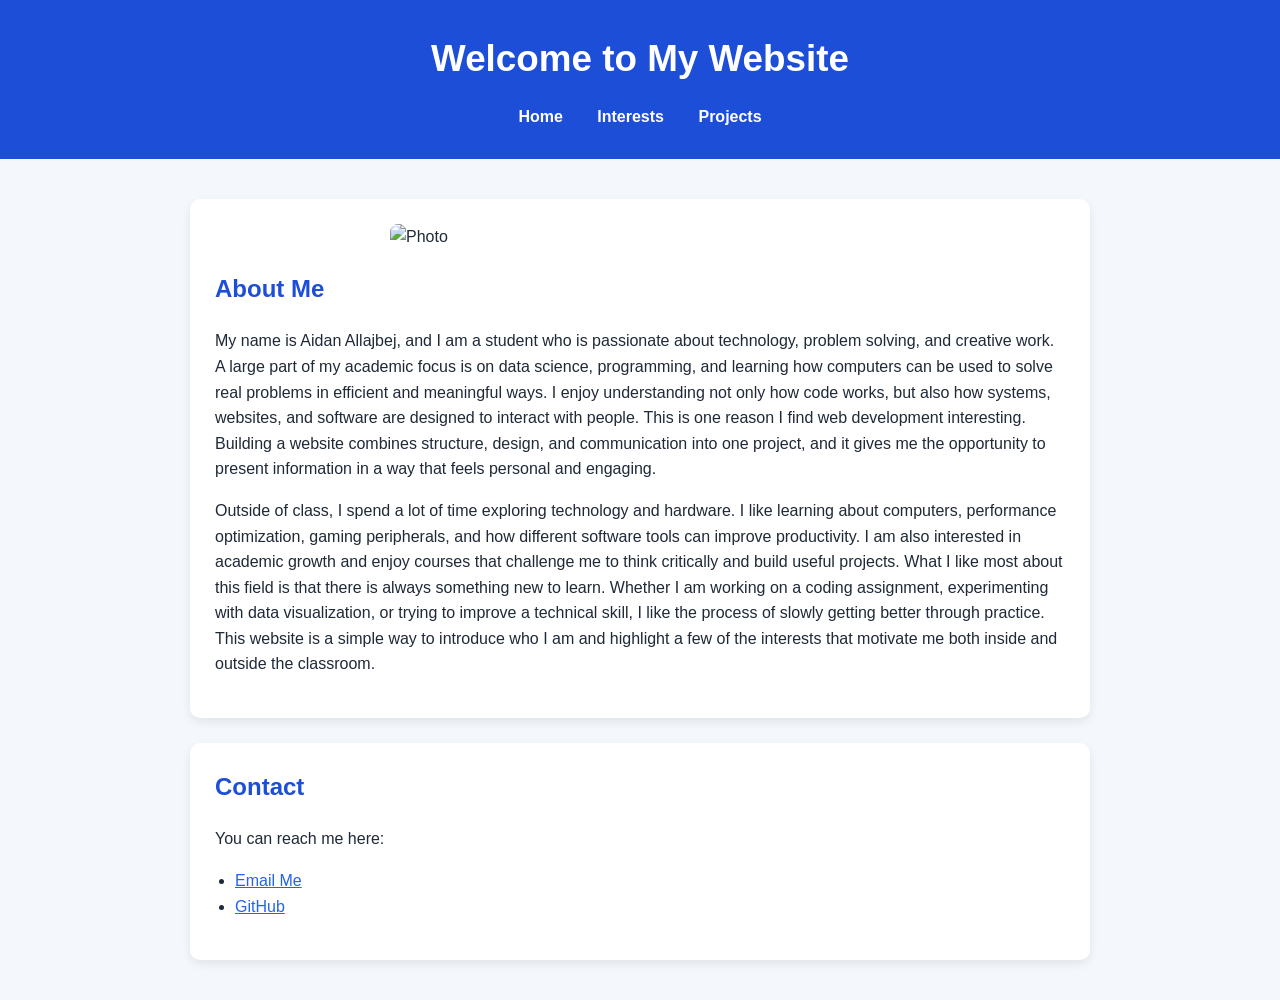
==== index.html @ 7dae1902 "Update email contact in index.html" ====
<!DOCTYPE html>
<html lang="en">
<head>
  <meta charset="UTF-8" />
  <meta name="viewport" content="width=device-width, initial-scale=1.0" />
  <title>Aidan Allajbej | Home</title>
  <link rel="stylesheet" href="style.css" />
</head>
<body>
  <header>
    <h1>Welcome to My Website</h1>
    <nav>
    <a href="index.html">Home</a>
    <a href="hobbies.html">Interests</a>
    <a href="projects.html">Projects</a>
</nav>
  </header>

  <main>
    <section class="card">
      <img src="img/profile.jpg" alt="Photo" class="hero-img" />
      <h2>About Me</h2>
      <p>
        My name is Aidan Allajbej, and I am a student who is passionate about technology,
        problem solving, and creative work. A large part of my academic focus is on data science,
        programming, and learning how computers can be used to solve real problems in efficient
        and meaningful ways. I enjoy understanding not only how code works, but also how systems,
        websites, and software are designed to interact with people. This is one reason I find web
        development interesting. Building a website combines structure, design, and communication
        into one project, and it gives me the opportunity to present information in a way that feels
        personal and engaging.
      </p>
      <p>
        Outside of class, I spend a lot of time exploring technology and hardware. I like learning
        about computers, performance optimization, gaming peripherals, and how different software
        tools can improve productivity. I am also interested in academic growth and enjoy courses
        that challenge me to think critically and build useful projects. What I like most about this
        field is that there is always something new to learn. Whether I am working on a coding
        assignment, experimenting with data visualization, or trying to improve a technical skill,
        I like the process of slowly getting better through practice. This website is a simple way
        to introduce who I am and highlight a few of the interests that motivate me both inside and
        outside the classroom.
      </p>
    </section>

    <section class="card">
      <h2>Contact</h2>
      <p>You can reach me here:</p>
      <ul>
        <li><a href="allajbej.a@northeastern.edu">Email Me</a></li>
        <li><a href="https://github.com/Aidan-Z-A" target="_blank">GitHub</a></li>
      </ul>
    </section>
  </main>
</body>
</html>
---- style.css ----
/* ---------- Global Styles ---------- */

body {
  font-family: Arial, Helvetica, sans-serif;
  margin: 0;
  background-color: #f4f7fb;
  color: #1f2937;
  line-height: 1.6;
}


/* ---------- Header ---------- */

header {
  background-color: #1d4ed8;
  color: white;
  text-align: center;
  padding: 30px 20px;
}

header h1 {
  margin: 0;
  font-size: 2.3rem;
}


/* ---------- Navigation ---------- */

nav {
  margin-top: 15px;
}

nav a {
  text-decoration: none;
  color: white;
  font-weight: bold;
  margin: 0 15px;
  font-size: 1rem;
}

nav a:hover {
  text-decoration: underline;
}


/* ---------- Main Layout ---------- */

main {
  max-width: 900px;
  margin: 40px auto;
  padding: 0 20px;
}


/* ---------- Card Sections ---------- */

.card {
  background: white;
  padding: 25px;
  margin-bottom: 25px;
  border-radius: 10px;

  /* subtle shadow */
  box-shadow: 0 4px 10px rgba(0,0,0,0.08);
}


/* ---------- Headings ---------- */

h2 {
  color: #1d4ed8;
  margin-top: 0;
}

h3 {
  color: #374151;
}


/* ---------- Images ---------- */

.hero-img {
  width: 100%;
  max-width: 500px;
  display: block;
  margin: 0 auto 20px auto;
  border-radius: 8px;
}


/* ---------- Lists ---------- */

ul {
  padding-left: 20px;
}


/* ---------- Links ---------- */

a {
  color: #2563eb;
}


/* ---------- Chart container (for your D3 project) ---------- */

#chart {
  margin-top: 25px;
}
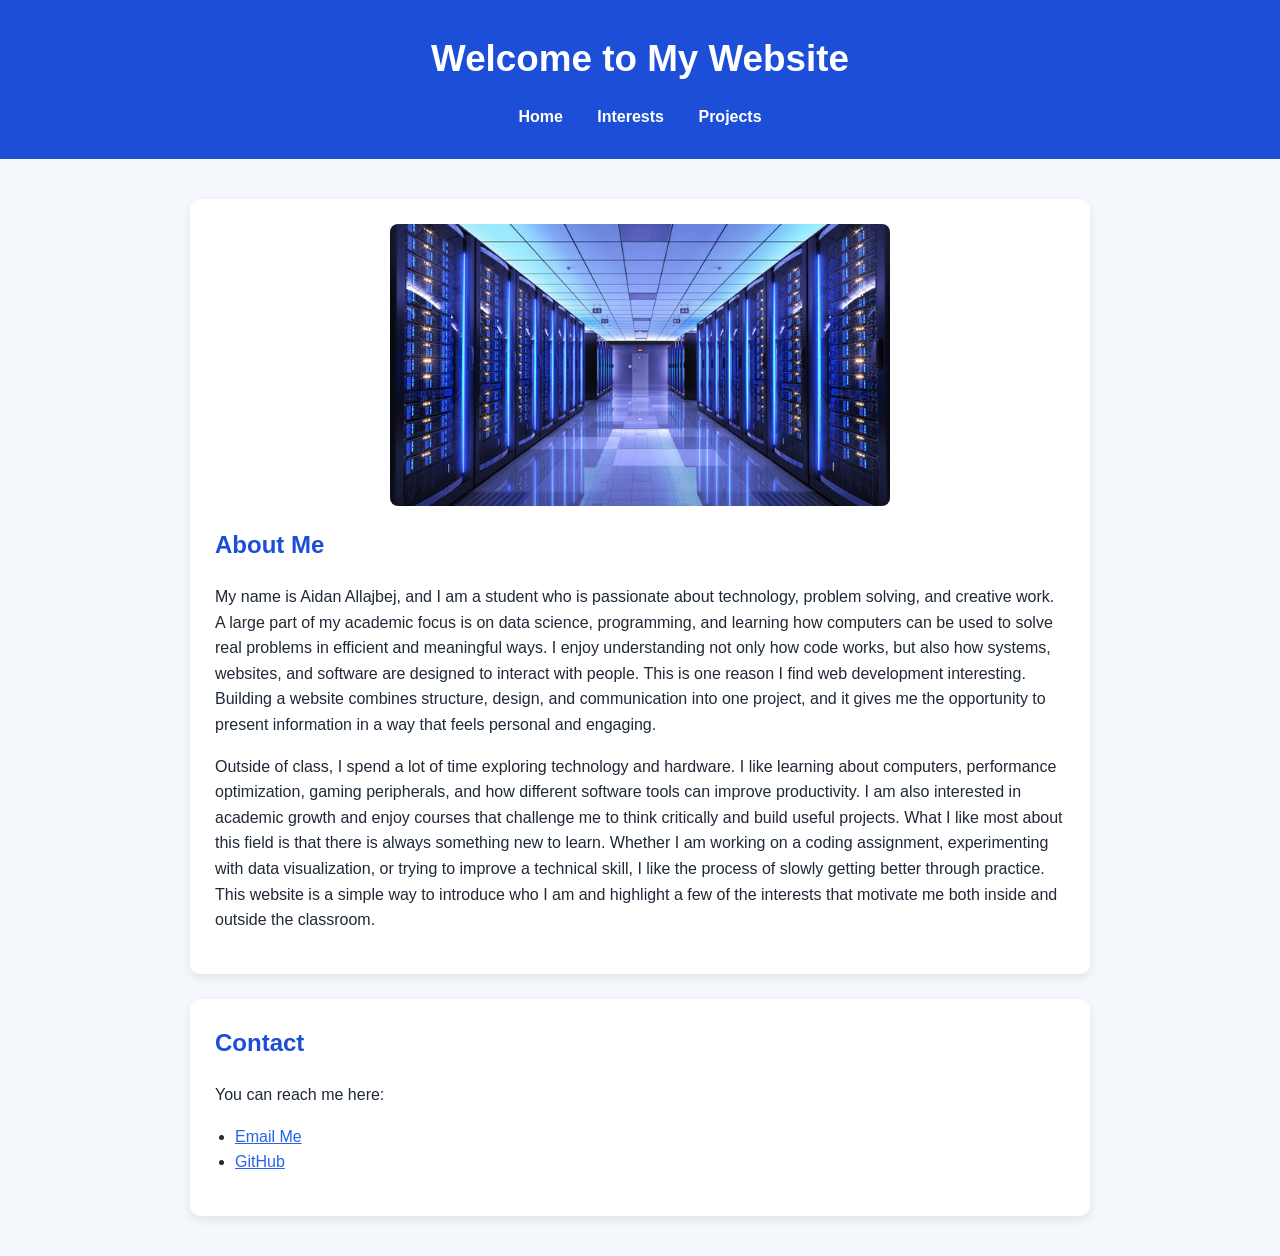
==== commit 6b3fb1d4: "Update index.html" ====
--- a/index.html
+++ b/index.html
@@ -18,7 +18,7 @@
 
   <main>
     <section class="card">
-      <img src="img/profile.jpg" alt="Photo" class="hero-img" />
+      <img src="hero-img.jpg" alt="Photo" class="hero-img" />
       <h2>About Me</h2>
       <p>
         My name is Aidan Allajbej, and I am a student who is passionate about technology,
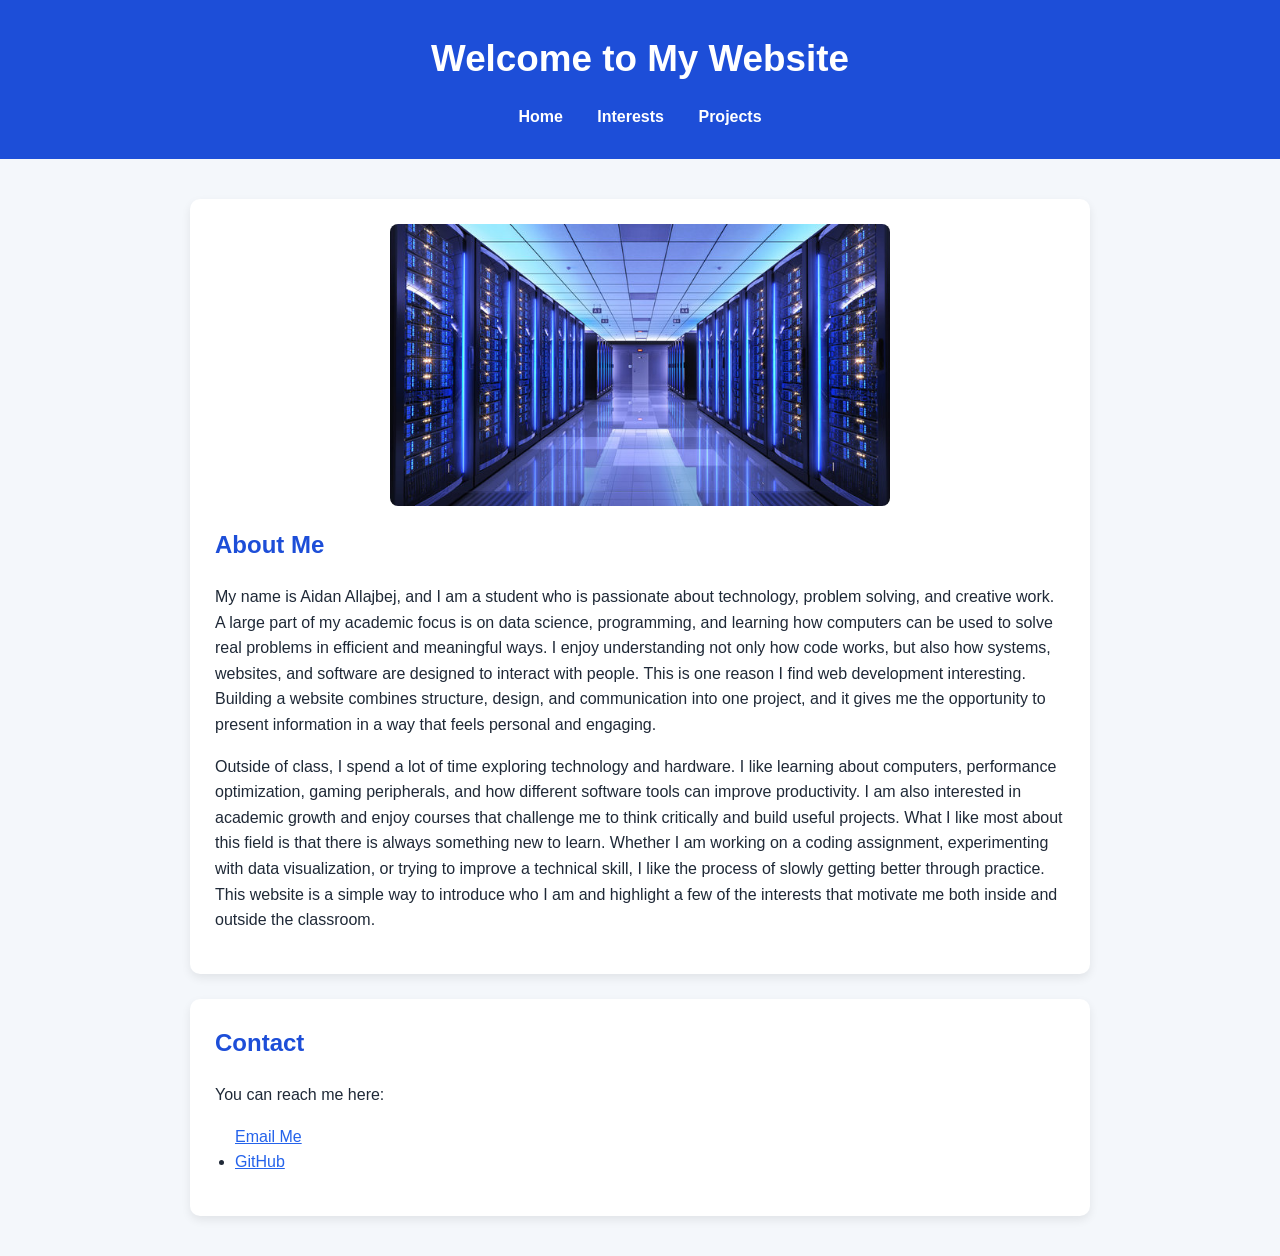
==== commit 75145d0d: "Update email link to use mailto format" ====
--- a/index.html
+++ b/index.html
@@ -47,7 +47,7 @@
       <h2>Contact</h2>
       <p>You can reach me here:</p>
       <ul>
-        <li><a href="allajbej.a@northeastern.edu">Email Me</a></li>
+        <a href="mailto:allajbej.a@northeastern.edu">Email Me</a>
         <li><a href="https://github.com/Aidan-Z-A" target="_blank">GitHub</a></li>
       </ul>
     </section>
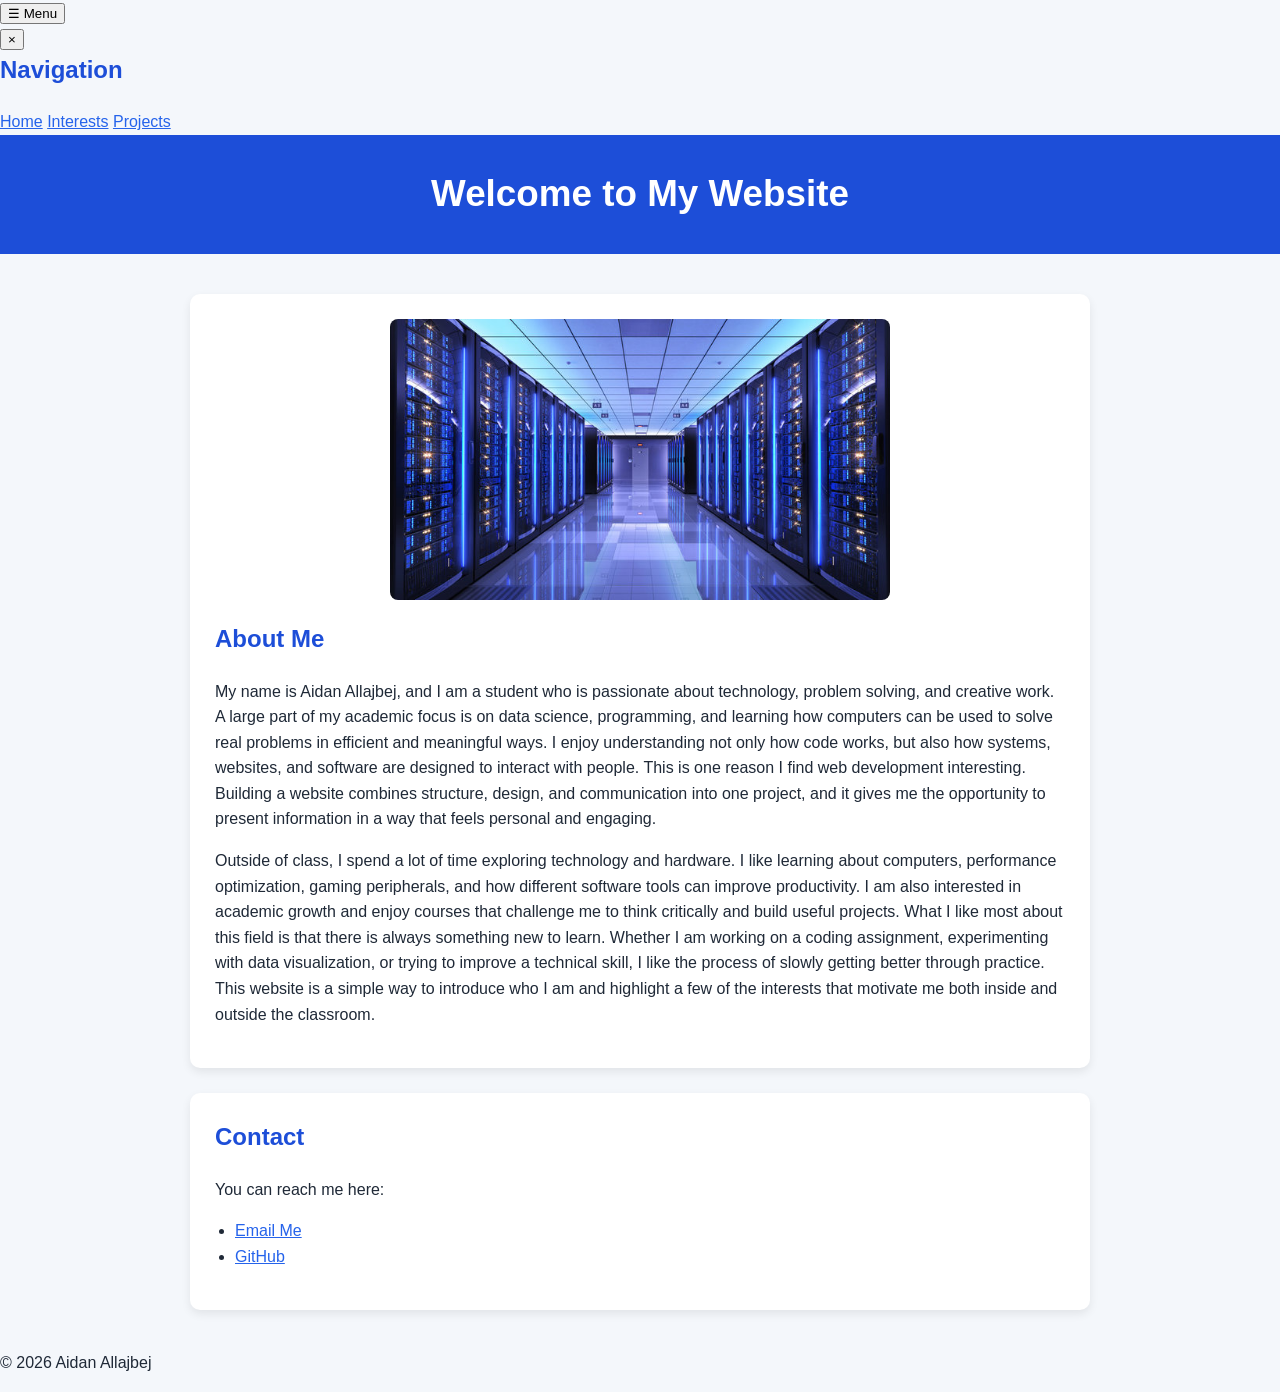
==== commit 3983878a: "Implement sidebar navigation and enhance accessibility Added a sidebar navigation with toggle functi" ====
--- a/index.html
+++ b/index.html
@@ -7,18 +7,25 @@
   <link rel="stylesheet" href="style.css" />
 </head>
 <body>
-  <header>
-    <h1>Welcome to My Website</h1>
-    <nav>
+  <button class="menu-toggle" onclick="toggleSidebar()">☰ Menu</button>
+
+  <aside id="sidebar" class="sidebar">
+    <button class="close-btn" onclick="toggleSidebar()">×</button>
+    <h2>Navigation</h2>
     <a href="index.html">Home</a>
     <a href="hobbies.html">Interests</a>
     <a href="projects.html">Projects</a>
-</nav>
+  </aside>
+
+  <div id="overlay" class="overlay" onclick="toggleSidebar()"></div>
+
+  <header>
+    <h1>Welcome to My Website</h1>
   </header>
 
   <main>
     <section class="card">
-      <img src="hero-img.jpg" alt="Photo" class="hero-img" />
+      <img src="hero-img.jpg" alt="Portrait of Aidan Allajbej" class="hero-img" />
       <h2>About Me</h2>
       <p>
         My name is Aidan Allajbej, and I am a student who is passionate about technology,
@@ -47,10 +54,21 @@
       <h2>Contact</h2>
       <p>You can reach me here:</p>
       <ul>
-        <a href="mailto:allajbej.a@northeastern.edu">Email Me</a>
+        <li><a href="mailto:allajbej.a@northeastern.edu">Email Me</a></li>
         <li><a href="https://github.com/Aidan-Z-A" target="_blank">GitHub</a></li>
       </ul>
     </section>
   </main>
+
+  <footer>
+    <p>© 2026 Aidan Allajbej</p>
+  </footer>
+
+  <script>
+    function toggleSidebar() {
+      document.getElementById("sidebar").classList.toggle("open");
+      document.getElementById("overlay").classList.toggle("show");
+    }
+  </script>
 </body>
 </html>
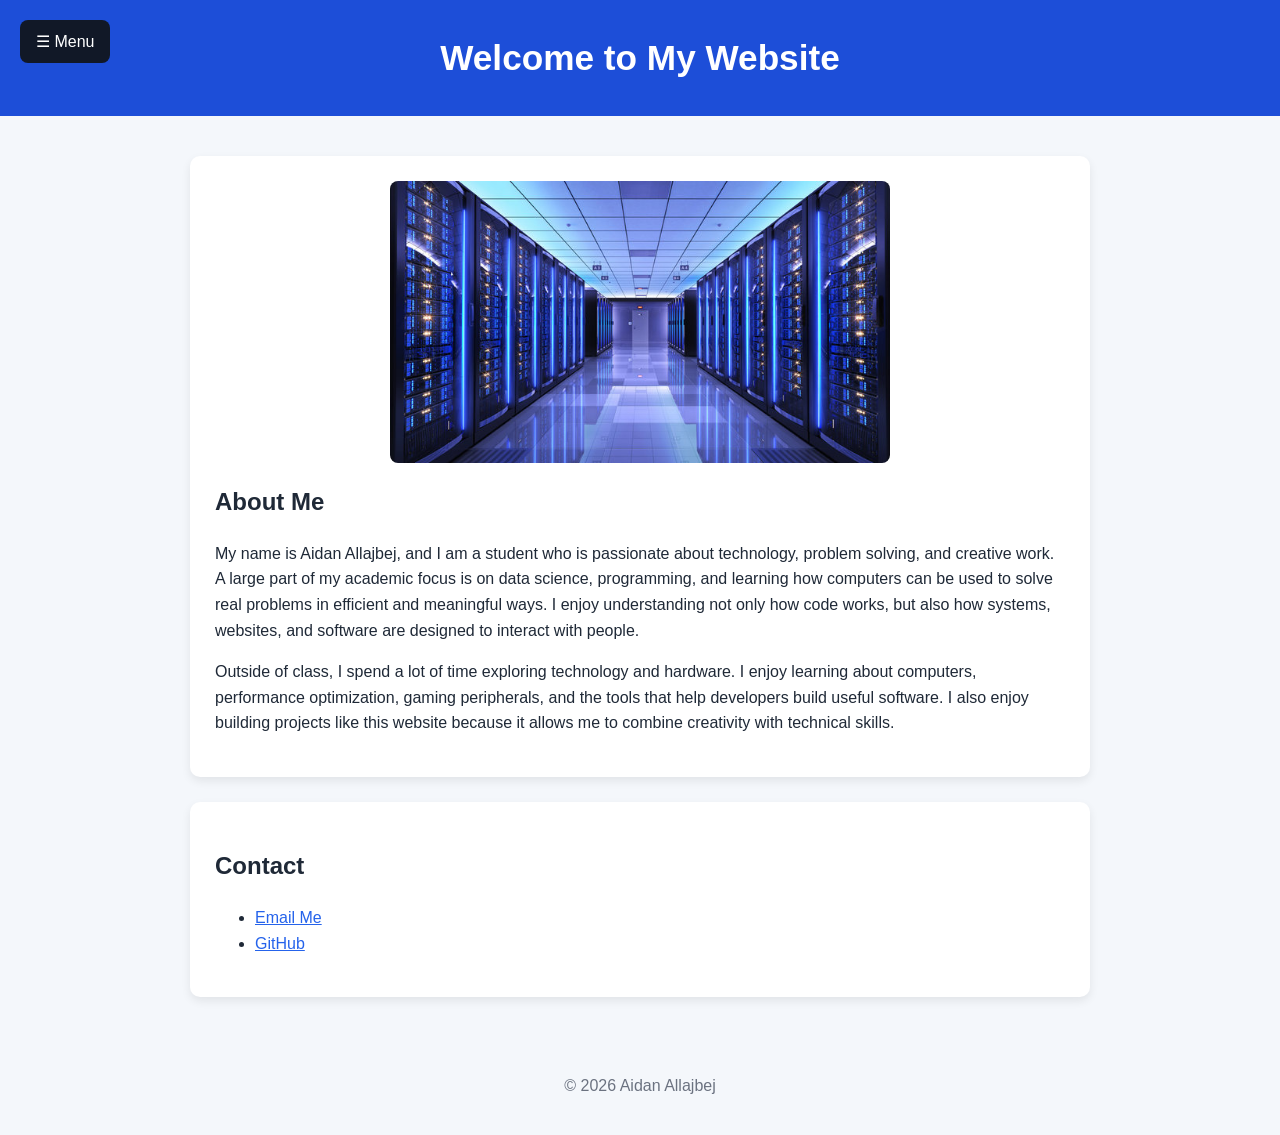
==== commit 1d6637c0: "Fix HTML formatting and structure" ====
--- a/index.html
+++ b/index.html
@@ -1,74 +1,78 @@
 <!DOCTYPE html>
 <html lang="en">
 <head>
-  <meta charset="UTF-8" />
-  <meta name="viewport" content="width=device-width, initial-scale=1.0" />
+  <meta charset="UTF-8">
+  <meta name="viewport" content="width=device-width, initial-scale=1.0">
   <title>Aidan Allajbej | Home</title>
-  <link rel="stylesheet" href="style.css" />
+  <link rel="stylesheet" href="style.css">
 </head>
+
 <body>
-  <button class="menu-toggle" onclick="toggleSidebar()">☰ Menu</button>
 
-  <aside id="sidebar" class="sidebar">
-    <button class="close-btn" onclick="toggleSidebar()">×</button>
-    <h2>Navigation</h2>
-    <a href="index.html">Home</a>
-    <a href="hobbies.html">Interests</a>
-    <a href="projects.html">Projects</a>
-  </aside>
+<button class="menu-toggle" onclick="toggleSidebar()">☰ Menu</button>
 
-  <div id="overlay" class="overlay" onclick="toggleSidebar()"></div>
+<aside id="sidebar" class="sidebar">
+  <button class="close-btn" onclick="toggleSidebar()">×</button>
+  <h2>Navigation</h2>
+  <a href="index.html">Home</a>
+  <a href="hobbies.html">Interests</a>
+  <a href="projects.html">Projects</a>
+</aside>
 
-  <header>
-    <h1>Welcome to My Website</h1>
-  </header>
+<div id="overlay" class="overlay" onclick="toggleSidebar()"></div>
 
-  <main>
-    <section class="card">
-      <img src="hero-img.jpg" alt="Portrait of Aidan Allajbej" class="hero-img" />
-      <h2>About Me</h2>
-      <p>
-        My name is Aidan Allajbej, and I am a student who is passionate about technology,
-        problem solving, and creative work. A large part of my academic focus is on data science,
-        programming, and learning how computers can be used to solve real problems in efficient
-        and meaningful ways. I enjoy understanding not only how code works, but also how systems,
-        websites, and software are designed to interact with people. This is one reason I find web
-        development interesting. Building a website combines structure, design, and communication
-        into one project, and it gives me the opportunity to present information in a way that feels
-        personal and engaging.
-      </p>
-      <p>
-        Outside of class, I spend a lot of time exploring technology and hardware. I like learning
-        about computers, performance optimization, gaming peripherals, and how different software
-        tools can improve productivity. I am also interested in academic growth and enjoy courses
-        that challenge me to think critically and build useful projects. What I like most about this
-        field is that there is always something new to learn. Whether I am working on a coding
-        assignment, experimenting with data visualization, or trying to improve a technical skill,
-        I like the process of slowly getting better through practice. This website is a simple way
-        to introduce who I am and highlight a few of the interests that motivate me both inside and
-        outside the classroom.
-      </p>
-    </section>
+<header>
+  <h1>Welcome to My Website</h1>
+</header>
 
-    <section class="card">
-      <h2>Contact</h2>
-      <p>You can reach me here:</p>
-      <ul>
-        <li><a href="mailto:allajbej.a@northeastern.edu">Email Me</a></li>
-        <li><a href="https://github.com/Aidan-Z-A" target="_blank">GitHub</a></li>
-      </ul>
-    </section>
-  </main>
+<main>
 
-  <footer>
-    <p>© 2026 Aidan Allajbej</p>
-  </footer>
+<section class="card">
+  <img src="hero-img.jpg" alt="Portrait of Aidan Allajbej" class="hero-img">
 
-  <script>
-    function toggleSidebar() {
-      document.getElementById("sidebar").classList.toggle("open");
-      document.getElementById("overlay").classList.toggle("show");
-    }
-  </script>
+  <h2>About Me</h2>
+
+  <p>
+    My name is Aidan Allajbej, and I am a student who is passionate about technology,
+    problem solving, and creative work. A large part of my academic focus is on data science,
+    programming, and learning how computers can be used to solve real problems in efficient
+    and meaningful ways. I enjoy understanding not only how code works, but also how systems,
+    websites, and software are designed to interact with people.
+  </p>
+
+  <p>
+    Outside of class, I spend a lot of time exploring technology and hardware.
+    I enjoy learning about computers, performance optimization, gaming peripherals,
+    and the tools that help developers build useful software. I also enjoy building
+    projects like this website because it allows me to combine creativity with
+    technical skills.
+  </p>
+
+</section>
+
+<section class="card">
+
+<h2>Contact</h2>
+
+<ul>
+<li><a href="mailto:allajbej.a@northeastern.edu">Email Me</a></li>
+<li><a href="https://github.com/Aidan-Z-A" target="_blank">GitHub</a></li>
+</ul>
+
+</section>
+
+</main>
+
+<footer>
+<p>© 2026 Aidan Allajbej</p>
+</footer>
+
+<script>
+function toggleSidebar() {
+  document.getElementById("sidebar").classList.toggle("open");
+  document.getElementById("overlay").classList.toggle("show");
+}
+</script>
+
 </body>
 </html>
--- a/style.css
+++ b/style.css
@@ -1,5 +1,4 @@
-/* ---------- Global Styles ---------- */
-
+/* Global page styling */
 body {
   font-family: Arial, Helvetica, sans-serif;
   margin: 0;
@@ -8,9 +7,7 @@
   line-height: 1.6;
 }
 
-
-/* ---------- Header ---------- */
-
+/* Header */
 header {
   background-color: #1d4ed8;
   color: white;
@@ -20,65 +17,26 @@
 
 header h1 {
   margin: 0;
-  font-size: 2.3rem;
+  font-size: 2.2rem;
 }
 
-
-/* ---------- Navigation ---------- */
-
-nav {
-  margin-top: 15px;
-}
-
-nav a {
-  text-decoration: none;
-  color: white;
-  font-weight: bold;
-  margin: 0 15px;
-  font-size: 1rem;
-}
-
-nav a:hover {
-  text-decoration: underline;
-}
-
-
-/* ---------- Main Layout ---------- */
-
+/* Main content area */
 main {
   max-width: 900px;
   margin: 40px auto;
   padding: 0 20px;
 }
 
-
-/* ---------- Card Sections ---------- */
-
+/* Card sections */
 .card {
   background: white;
   padding: 25px;
   margin-bottom: 25px;
   border-radius: 10px;
-
-  /* subtle shadow */
   box-shadow: 0 4px 10px rgba(0,0,0,0.08);
 }
 
-
-/* ---------- Headings ---------- */
-
-h2 {
-  color: #1d4ed8;
-  margin-top: 0;
-}
-
-h3 {
-  color: #374151;
-}
-
-
-/* ---------- Images ---------- */
-
+/* Images */
 .hero-img {
   width: 100%;
   max-width: 500px;
@@ -87,23 +45,105 @@
   border-radius: 8px;
 }
 
-
-/* ---------- Lists ---------- */
-
-ul {
-  padding-left: 20px;
-}
-
-
-/* ---------- Links ---------- */
-
+/* Links */
 a {
   color: #2563eb;
 }
 
+/* Sidebar menu button */
+.menu-toggle {
+  position: fixed;
+  top: 20px;
+  left: 20px;
+  z-index: 1001;
+  background-color: #111827;
+  color: white;
+  border: none;
+  padding: 12px 16px;
+  border-radius: 8px;
+  cursor: pointer;
+  font-size: 1rem;
+}
 
-/* ---------- Chart container (for your D3 project) ---------- */
+.menu-toggle:hover {
+  background-color: #1f2937;
+}
 
-#chart {
-  margin-top: 25px;
+/* Sidebar panel */
+.sidebar {
+  position: fixed;
+  top: 0;
+  left: -260px;
+  width: 240px;
+  height: 100%;
+  background-color: #111827;
+  padding-top: 60px;
+  box-shadow: 2px 0 8px rgba(0,0,0,0.2);
+  transition: left 0.3s ease;
+  z-index: 1002;
 }
+
+/* Sidebar open state */
+.sidebar.open {
+  left: 0;
+}
+
+/* Sidebar heading */
+.sidebar h2 {
+  color: white;
+  padding: 0 20px;
+  margin-bottom: 20px;
+}
+
+/* Sidebar links */
+.sidebar a {
+  display: block;
+  color: white;
+  text-decoration: none;
+  padding: 14px 20px;
+  font-weight: bold;
+}
+
+.sidebar a:hover {
+  background-color: #1f2937;
+}
+
+/* Close button inside sidebar */
+.close-btn {
+  position: absolute;
+  top: 15px;
+  right: 15px;
+  background: none;
+  border: none;
+  color: white;
+  font-size: 1.5rem;
+  cursor: pointer;
+}
+
+/* Dark overlay behind sidebar */
+.overlay {
+  position: fixed;
+  inset: 0;
+  background: rgba(0,0,0,0.35);
+  display: none;
+  z-index: 1000;
+}
+
+/* Show overlay when menu open */
+.overlay.show {
+  display: block;
+}
+
+/* Footer */
+footer {
+  text-align: center;
+  padding: 20px;
+  color: #6b7280;
+}
+
+/* Chart alignment */
+#barplot {
+  display: flex;
+  justify-content: center;
+  margin-top: 20px;
+}
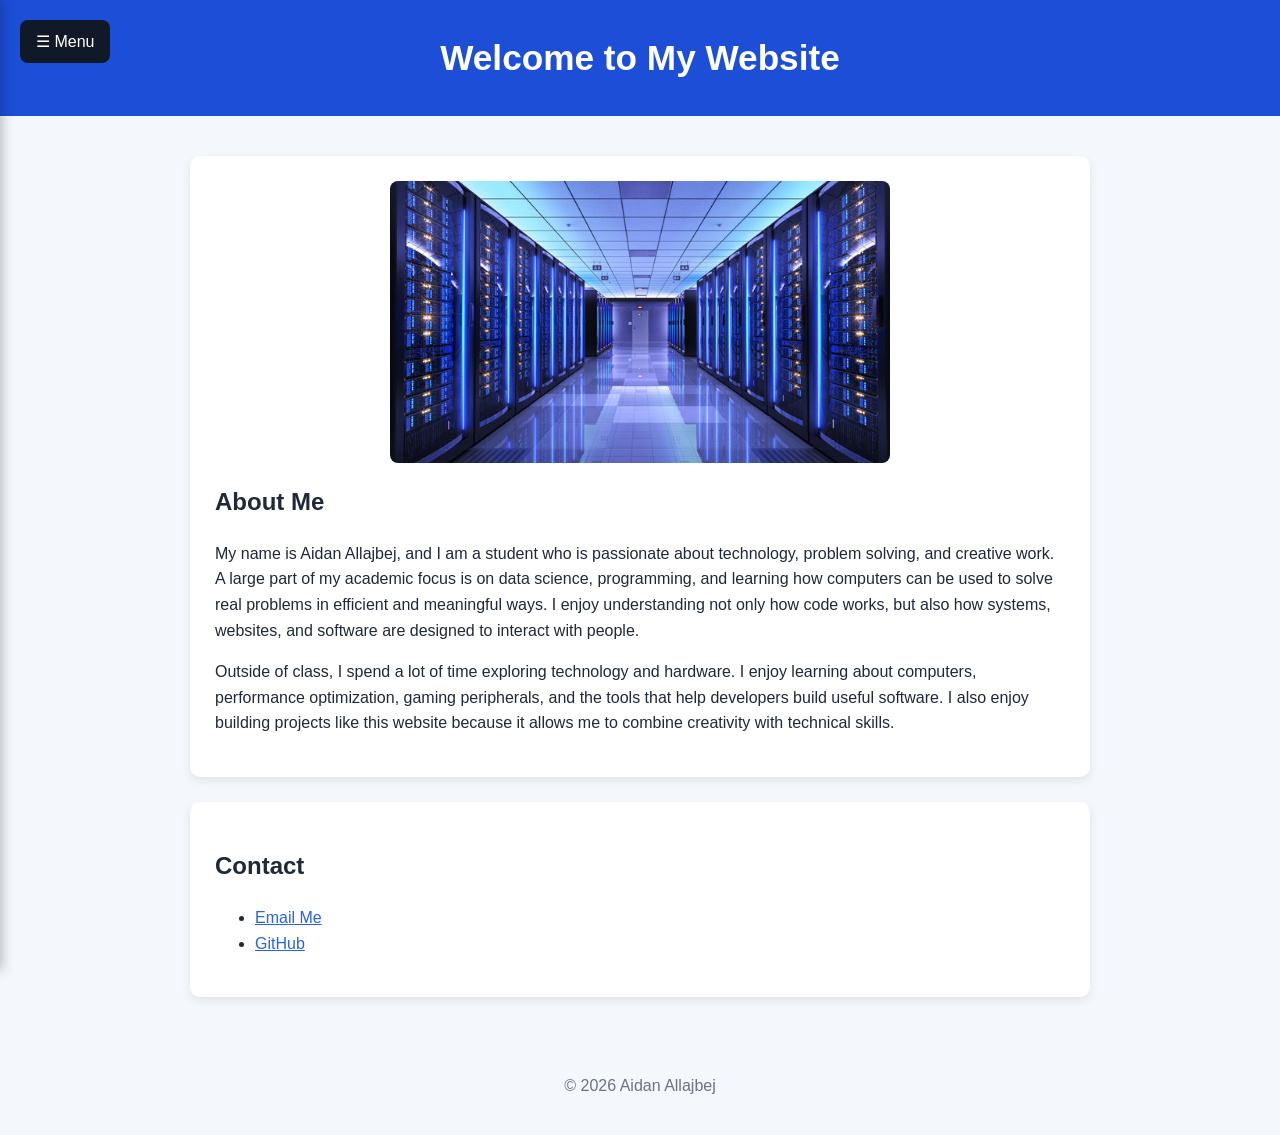
==== commit d966504f: "Refactor HTML structure and improve semantics" ====
--- a/index.html
+++ b/index.html
@@ -6,73 +6,62 @@
   <title>Aidan Allajbej | Home</title>
   <link rel="stylesheet" href="style.css">
 </head>
-
 <body>
 
-<button class="menu-toggle" onclick="toggleSidebar()">☰ Menu</button>
+  <button class="menu-toggle" onclick="toggleSidebar()">☰ Menu</button>
 
-<aside id="sidebar" class="sidebar">
-  <button class="close-btn" onclick="toggleSidebar()">×</button>
-  <h2>Navigation</h2>
-  <a href="index.html">Home</a>
-  <a href="hobbies.html">Interests</a>
-  <a href="projects.html">Projects</a>
-</aside>
+  <aside id="sidebar" class="sidebar">
+    <button class="close-btn" onclick="toggleSidebar()">×</button>
+    <h2>Navigation</h2>
+    <a href="index.html">Home</a>
+    <a href="hobbies.html">Interests</a>
+    <a href="projects.html">Projects</a>
+  </aside>
 
-<div id="overlay" class="overlay" onclick="toggleSidebar()"></div>
+  <div id="overlay" class="overlay" onclick="toggleSidebar()"></div>
 
-<header>
-  <h1>Welcome to My Website</h1>
-</header>
+  <header>
+    <h1>Welcome to My Website</h1>
+  </header>
 
-<main>
+  <main>
+    <section class="card">
+      <img src="hero-img.jpg" alt="Portrait of Aidan Allajbej" class="hero-img">
+      <h2>About Me</h2>
+      <p>
+        My name is Aidan Allajbej, and I am a student who is passionate about technology,
+        problem solving, and creative work. A large part of my academic focus is on data science,
+        programming, and learning how computers can be used to solve real problems in efficient
+        and meaningful ways. I enjoy understanding not only how code works, but also how systems,
+        websites, and software are designed to interact with people.
+      </p>
+      <p>
+        Outside of class, I spend a lot of time exploring technology and hardware.
+        I enjoy learning about computers, performance optimization, gaming peripherals,
+        and the tools that help developers build useful software. I also enjoy building
+        projects like this website because it allows me to combine creativity with
+        technical skills.
+      </p>
+    </section>
 
-<section class="card">
-  <img src="hero-img.jpg" alt="Portrait of Aidan Allajbej" class="hero-img">
+    <section class="card">
+      <h2>Contact</h2>
+      <ul>
+        <li><a href="mailto:allajbej.a@northeastern.edu">Email Me</a></li>
+        <li><a href="https://github.com/Aidan-Z-A" target="_blank">GitHub</a></li>
+      </ul>
+    </section>
+  </main>
 
-  <h2>About Me</h2>
+  <footer>
+    <p>© 2026 Aidan Allajbej</p>
+  </footer>
 
-  <p>
-    My name is Aidan Allajbej, and I am a student who is passionate about technology,
-    problem solving, and creative work. A large part of my academic focus is on data science,
-    programming, and learning how computers can be used to solve real problems in efficient
-    and meaningful ways. I enjoy understanding not only how code works, but also how systems,
-    websites, and software are designed to interact with people.
-  </p>
-
-  <p>
-    Outside of class, I spend a lot of time exploring technology and hardware.
-    I enjoy learning about computers, performance optimization, gaming peripherals,
-    and the tools that help developers build useful software. I also enjoy building
-    projects like this website because it allows me to combine creativity with
-    technical skills.
-  </p>
-
-</section>
-
-<section class="card">
-
-<h2>Contact</h2>
-
-<ul>
-<li><a href="mailto:allajbej.a@northeastern.edu">Email Me</a></li>
-<li><a href="https://github.com/Aidan-Z-A" target="_blank">GitHub</a></li>
-</ul>
-
-</section>
-
-</main>
-
-<footer>
-<p>© 2026 Aidan Allajbej</p>
-</footer>
-
-<script>
-function toggleSidebar() {
-  document.getElementById("sidebar").classList.toggle("open");
-  document.getElementById("overlay").classList.toggle("show");
-}
-</script>
-
+  <script>
+    function toggleSidebar() {
+      document.getElementById("sidebar").classList.toggle("open");
+      document.getElementById("overlay").classList.toggle("show");
+    }
+  </script>
 </body>
 </html>
--- a/style.css
+++ b/style.css
@@ -1,4 +1,3 @@
-/* Global page styling */
 body {
   font-family: Arial, Helvetica, sans-serif;
   margin: 0;
@@ -7,7 +6,6 @@
   line-height: 1.6;
 }
 
-/* Header */
 header {
   background-color: #1d4ed8;
   color: white;
@@ -20,23 +18,20 @@
   font-size: 2.2rem;
 }
 
-/* Main content area */
 main {
   max-width: 900px;
   margin: 40px auto;
   padding: 0 20px;
 }
 
-/* Card sections */
 .card {
   background: white;
   padding: 25px;
   margin-bottom: 25px;
   border-radius: 10px;
-  box-shadow: 0 4px 10px rgba(0,0,0,0.08);
+  box-shadow: 0 4px 10px rgba(0, 0, 0, 0.08);
 }
 
-/* Images */
 .hero-img {
   width: 100%;
   max-width: 500px;
@@ -45,17 +40,15 @@
   border-radius: 8px;
 }
 
-/* Links */
 a {
   color: #2563eb;
 }
 
-/* Sidebar menu button */
 .menu-toggle {
   position: fixed;
   top: 20px;
   left: 20px;
-  z-index: 1001;
+  z-index: 1100;
   background-color: #111827;
   color: white;
   border: none;
@@ -69,33 +62,30 @@
   background-color: #1f2937;
 }
 
-/* Sidebar panel */
 .sidebar {
   position: fixed;
   top: 0;
-  left: -260px;
-  width: 240px;
-  height: 100%;
+  left: 0;
+  width: 260px;
+  height: 100vh;
   background-color: #111827;
-  padding-top: 60px;
-  box-shadow: 2px 0 8px rgba(0,0,0,0.2);
-  transition: left 0.3s ease;
-  z-index: 1002;
+  box-shadow: 2px 0 12px rgba(0, 0, 0, 0.25);
+  transform: translateX(-100%);
+  transition: transform 0.3s ease;
+  z-index: 1200;
+  padding-top: 70px;
 }
 
-/* Sidebar open state */
 .sidebar.open {
-  left: 0;
+  transform: translateX(0);
 }
 
-/* Sidebar heading */
 .sidebar h2 {
   color: white;
   padding: 0 20px;
-  margin-bottom: 20px;
+  margin: 0 0 20px 0;
 }
 
-/* Sidebar links */
 .sidebar a {
   display: block;
   color: white;
@@ -108,40 +98,38 @@
   background-color: #1f2937;
 }
 
-/* Close button inside sidebar */
 .close-btn {
   position: absolute;
-  top: 15px;
-  right: 15px;
+  top: 14px;
+  right: 14px;
   background: none;
   border: none;
   color: white;
-  font-size: 1.5rem;
+  font-size: 1.6rem;
   cursor: pointer;
 }
 
-/* Dark overlay behind sidebar */
 .overlay {
   position: fixed;
   inset: 0;
-  background: rgba(0,0,0,0.35);
-  display: none;
-  z-index: 1000;
+  background: rgba(0, 0, 0, 0.35);
+  opacity: 0;
+  visibility: hidden;
+  transition: opacity 0.3s ease, visibility 0.3s ease;
+  z-index: 1150;
 }
 
-/* Show overlay when menu open */
 .overlay.show {
-  display: block;
+  opacity: 1;
+  visibility: visible;
 }
 
-/* Footer */
 footer {
   text-align: center;
   padding: 20px;
   color: #6b7280;
 }
 
-/* Chart alignment */
 #barplot {
   display: flex;
   justify-content: center;
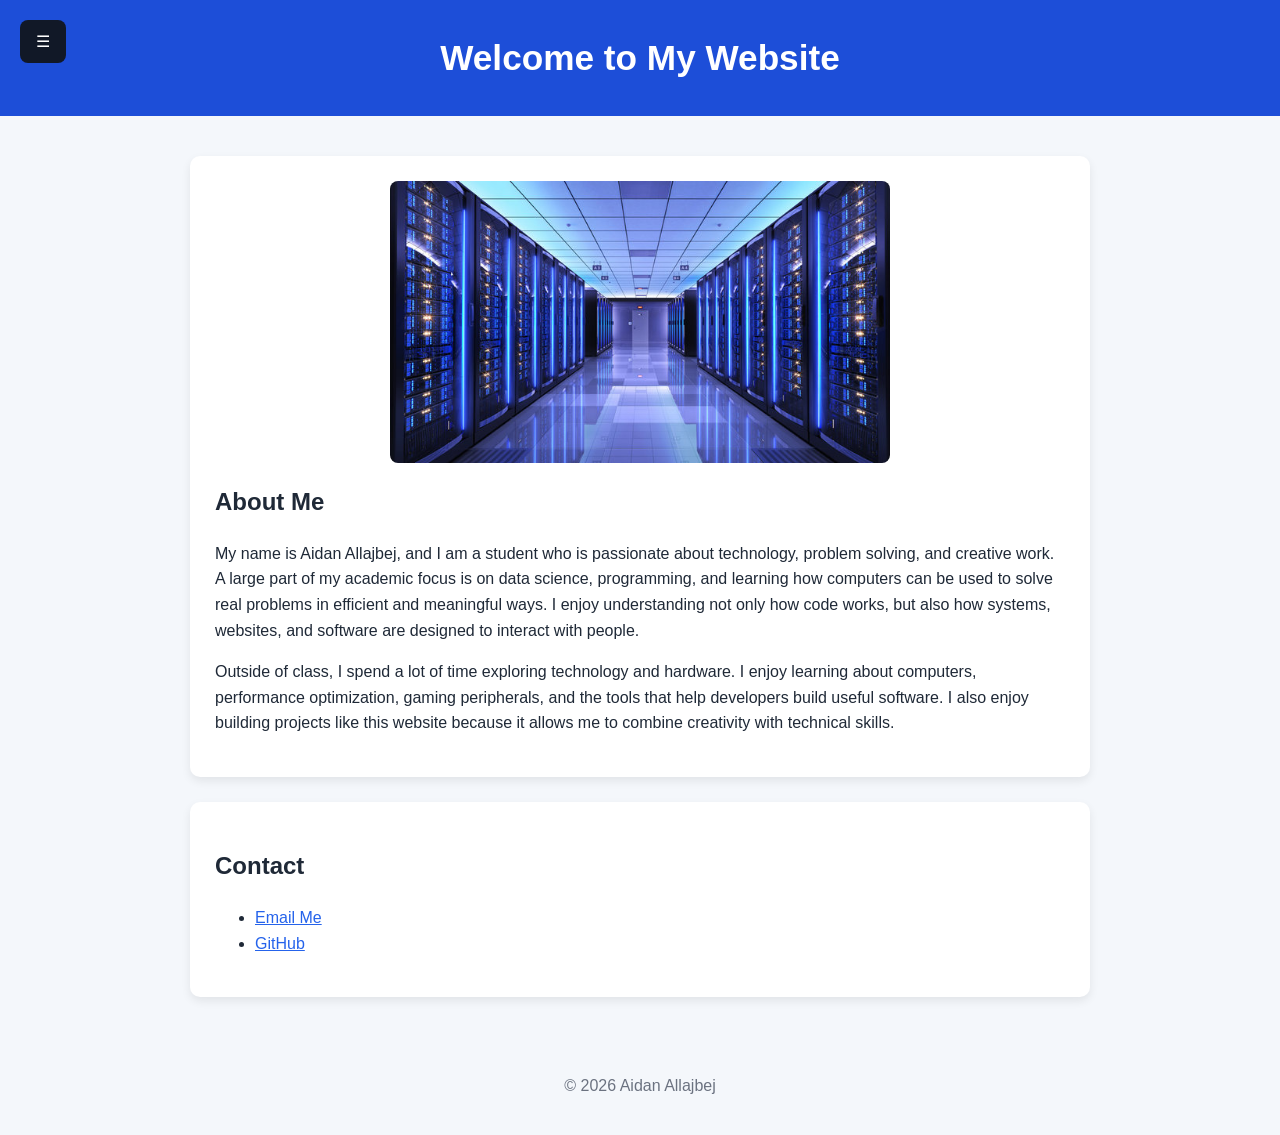
==== commit 16059ca4: "Update menu button text to use icon only" ====
--- a/index.html
+++ b/index.html
@@ -8,7 +8,7 @@
 </head>
 <body>
 
-  <button class="menu-toggle" onclick="toggleSidebar()">☰ Menu</button>
+  <button class="menu-toggle" onclick="toggleSidebar()">☰</button>
 
   <aside id="sidebar" class="sidebar">
     <button class="close-btn" onclick="toggleSidebar()">×</button>
--- a/style.css
+++ b/style.css
@@ -49,7 +49,7 @@
   top: 20px;
   left: 20px;
   z-index: 1100;
-  background-color: #111827;
+  background: #111827;
   color: white;
   border: none;
   padding: 12px 16px;
@@ -58,32 +58,29 @@
   font-size: 1rem;
 }
 
-.menu-toggle:hover {
-  background-color: #1f2937;
-}
-
 .sidebar {
   position: fixed;
   top: 0;
   left: 0;
-  width: 260px;
-  height: 100vh;
+  width: 0;
+  height: 100%;
   background-color: #111827;
+  overflow-x: hidden;
+  transition: 0.3s;
+  z-index: 1200;
+  padding-top: 60px;
   box-shadow: 2px 0 12px rgba(0, 0, 0, 0.25);
-  transform: translateX(-100%);
-  transition: transform 0.3s ease;
-  z-index: 1200;
-  padding-top: 70px;
 }
 
 .sidebar.open {
-  transform: translateX(0);
+  width: 250px;
 }
 
 .sidebar h2 {
   color: white;
   padding: 0 20px;
   margin: 0 0 20px 0;
+  white-space: nowrap;
 }
 
 .sidebar a {
@@ -92,6 +89,7 @@
   text-decoration: none;
   padding: 14px 20px;
   font-weight: bold;
+  white-space: nowrap;
 }
 
 .sidebar a:hover {
@@ -113,15 +111,12 @@
   position: fixed;
   inset: 0;
   background: rgba(0, 0, 0, 0.35);
-  opacity: 0;
-  visibility: hidden;
-  transition: opacity 0.3s ease, visibility 0.3s ease;
+  display: none;
   z-index: 1150;
 }
 
 .overlay.show {
-  opacity: 1;
-  visibility: visible;
+  display: block;
 }
 
 footer {
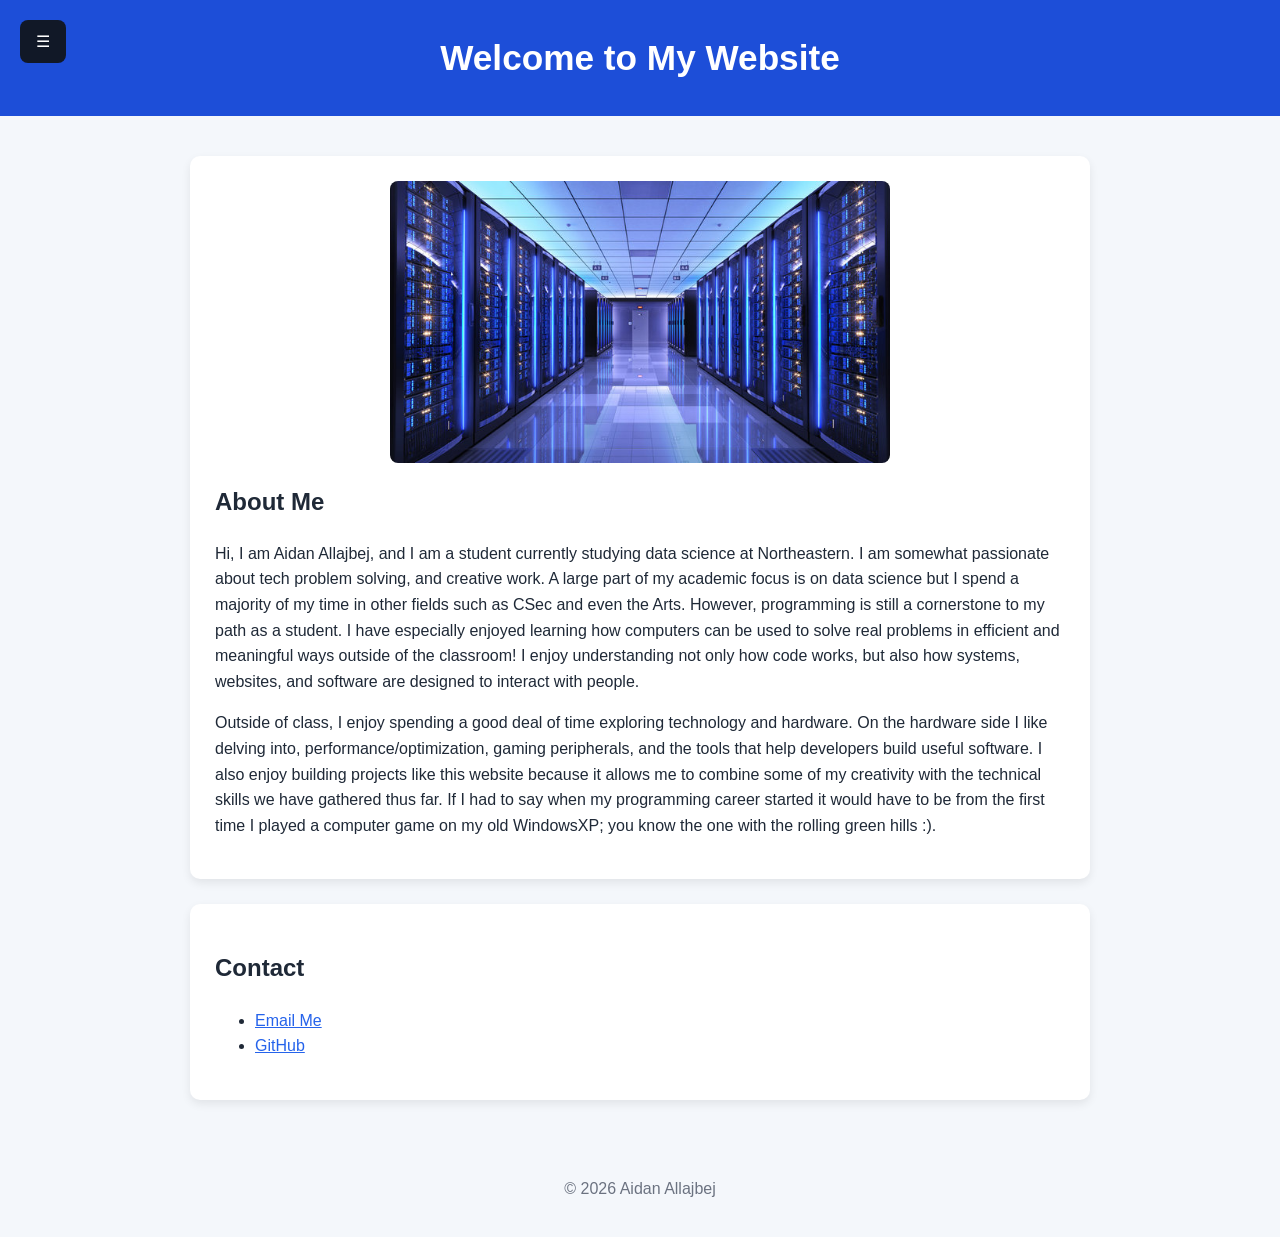
==== commit 47ecba5a: "Revise About Me section in index.html Updated personal introduction and interests in the About Me se" ====
--- a/index.html
+++ b/index.html
@@ -29,18 +29,19 @@
       <img src="hero-img.jpg" alt="Portrait of Aidan Allajbej" class="hero-img">
       <h2>About Me</h2>
       <p>
-        My name is Aidan Allajbej, and I am a student who is passionate about technology,
-        problem solving, and creative work. A large part of my academic focus is on data science,
-        programming, and learning how computers can be used to solve real problems in efficient
-        and meaningful ways. I enjoy understanding not only how code works, but also how systems,
-        websites, and software are designed to interact with people.
+        Hi, I am Aidan Allajbej, and I am a student currently studying data science at Northeastern. I am somewhat passionate about tech
+        problem solving, and creative work. A large part of my academic focus is on data science but I spend a majority of my time in other fields 
+        such as CSec and even the Arts. However, programming is still a cornerstone to my path as a student. I have especially enjoyed 
+        learning how computers can be used to solve real problems in efficient and meaningful ways outside of the classroom!
+        I enjoy understanding not only how code works, but also how systems, websites, and software are designed to interact with people.
       </p>
       <p>
-        Outside of class, I spend a lot of time exploring technology and hardware.
-        I enjoy learning about computers, performance optimization, gaming peripherals,
+        Outside of class, I enjoy spending a good deal of time exploring technology and hardware.
+        On the hardware side I like delving into, performance/optimization, gaming peripherals,
         and the tools that help developers build useful software. I also enjoy building
-        projects like this website because it allows me to combine creativity with
-        technical skills.
+        projects like this website because it allows me to combine some of my creativity with
+        the technical skills we have gathered thus far. If I had to say when my programming career started it would have to be from the first time 
+        I played a computer game on my old WindowsXP; you know the one with the rolling green hills :).
       </p>
     </section>
 
